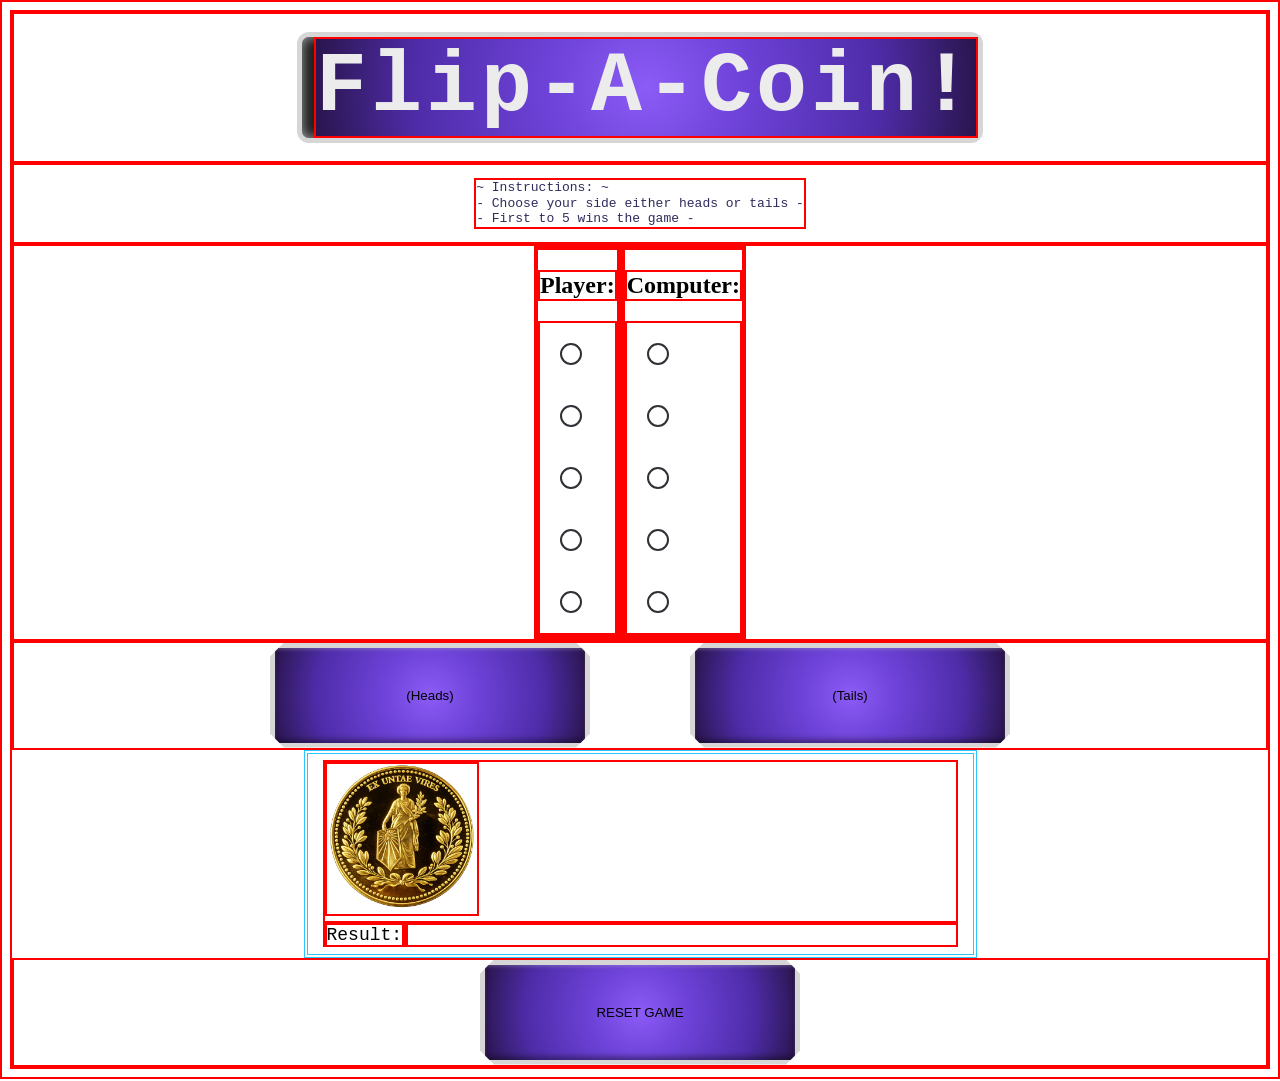
==== coinflip/coinflip.html @ ed6d00e7 "coinflip buttons connected" ====
<!DOCTYPE html>
<html lang="en">
    <head>
        <meta charset="UTF-8">
        <meta name="viewport" content="width=device-width, initial-scale=1.0">
        <title>Coin Flip Game</title>
        <link rel="stylesheet" href="coinflip.css">
        <script src="coinflip.js" defer></script>
    </head>
    <body>
        <header>
            <div class="title-box">
                <p class="hero">Flip-A-Coin!</p>
            </div>
        </header>
        <div id="instructions">
            <p class="rules">~ Instructions: ~
            <br>
            - Choose your side either heads or tails -
            <br>
            - First to 5 wins the game -</p>     
        </div>
        <div class="dots-scoreboard">
            <div class="dots-scores">
                <div class="player-side">
                    <h2>Player:</h2>
                    <div class="dots player-dots">
                        <span></span>
                        <span></span>
                        <span></span>
                        <span></span>
                        <span></span>
                    </div>
                </div>
            </div>
            <div class="dots-scores">
                <div class="computer-side">
                    <h2>Computer:</h2>   
                    <div class="dots computer-dots">          
                        <span></span>
                        <span></span>
                        <span></span>
                        <span></span>
                        <span></span>
                    </div>
                </div>
            </div>
        </div>
        <div id="choice-buttons">
            <button id="heads">(Heads)</button>
            <button id="tails">(Tails)</button>
        </div>
        <div class="winner-screen">
            <div class="coinflip">
                <img id="computer-choice-image" class="choice-display-image" src="coinflipImages/headsImage.jpg" alt="">
            </div>
            <div class="win-screen">
                <span class="screen-label">Result:</span>
                <span id="round-result-text"></span>
            </div>
        </div>
        <div class="reset-game">
            <button class="reset-button">RESET GAME</button>
        </div>
    </body>
</html>
---- coinflip/coinflip.css ----
* {
    border: 2px solid red;
}
/* Header section */

.title-box {
    width: fit-content;

    margin: 18px 40px;
    padding-left: 12px;
    border: 5px solid #d6d6d6;
    border-radius: 12px;
    background: linear-gradient(
        to bottom,
        #6a6a6a,
        #bdbdbd 18%,
        #f7f7f7 50%,
        #b8b8b8 82%,
        #666666
    );
    box-shadow:
        inset 0 0 12px rgba(255,255,255,.6),
        0 0 18px rgba(255,255,255,.25);
    background:#202020;
}
header {
    display: flex;
    justify-content: center;
}
.hero {
    margin: 0;
    font-size: 85px;
    font-family: monospace;
    font-weight: 900;
    letter-spacing: 4px;

    color: #ececec;
    background: radial-gradient(
        circle,
        #8b5cf6,
        #6d42d8 30%,
        #4e2ca8 70%,
        #2a154d
        );
    
}
#instructions {
    display: flex;
    flex-direction: column;
    align-items: center;
    margin: 0 0;
    line-height: 1.2;

    font-family: monospace;
    font-family: 18px;

    color: rgb(46, 44, 93);
}

/* Choice buttons */

#choice-buttons {
    display: flex;
    justify-content: center;

}
#heads {
    margin-right: 50px;

}
#tails {
    margin-left: 50px;
}
button {
    padding: 10px 20px;
    height: 105px;
    width: 320px;
    z-index: 1;
    cursor: pointer;

    background: radial-gradient(
        circle,
        #8b5cf6,
        #6d42d8 30%,
        #4e2ca8 70%,
        #2a154d
        );
    border: 5px solid #d6d6d6;
    box-shadow:
        inset 0 2px 3px rgba(255,255,255,.18),
        inset 0 -3px 6px rgba(0,0,0,.45);

    transition:
        transform .25s ease,
        box-shadow .25s ease,
        border-color .25s ease;

    clip-path: polygon(
        14px 0,
        calc(100% - 14px) 0,
        100% 14px,
        100% calc(100% - 14px),
        calc(100% - 14px) 100%,
        14px 100%,
        0 calc(100% - 14px),
        0 14px
        );    
}
button.choice-selected {
    transform: translateY(3px);

    border-color: #ff2a2a;

    background:
        radial-gradient(
            circle at center,
            rgba(255,0,0,.18) 0%,
            rgba(255,0,0,.08) 35%,
            rgba(255,0,0,0) 65%
        ),

        linear-gradient(
            to bottom,
            #4a4f56,
            #383d43 30%,
            #2f3136 70%,
            #232629
        );

    box-shadow:

        /* Metal highlights */
        inset 0 2px 3px rgba(255,255,255,.28),
        inset 0 -3px 6px rgba(0,0,0,.45),

        /* Red illumination from underneath */
        inset 0 0 20px rgba(255,0,0,.50),

        /* Outer glow */
        0 0 10px #ff4d4d,
        0 0 20px #ff0000,
        0 0 35px rgba(255,0,0,.85);
}
/* Dots Scoreboard */

.dots span {
    width: 18px;
    height: 18px;
    border: 2px solid #2f3136;
    border-radius: 50%;
    margin: 20px;
}

.dots {
    display: flex;
    flex-direction: column;
}
.player-side {
    display: flex;
    flex-direction: column;
    
}
.computer-side {
    display: flex;
    flex-direction: column;
   
}
.dots-scoreboard {
    display: flex;
    justify-content: center;
}
.dot-active {
    background: radial-gradient(
        circle,
        #ff9b9b 0%,
        #ff2a2a 55%,
        #900000 100%
    );
    box-shadow:
        0 0 8px #ff4d4d,
        0 0 18px #ff0000;
}

/* Winnder Screen */
.coin-rolling {
    filter: blur(3px);
}
.winner-screen {
    display: flex;
    flex-direction: column;
    justify-content: center;

    width: 635px;
    height: 200px;
    margin: 0px auto;
    padding: 0px 15px;

    border: 4px double #2ac6ff;
}
.choice-display-image {
    height: 150px;
    width: auto;
}
.winner-screen {
    font-family: monospace;
    font-size: 18px;
}
#round-result-text {
    font-family: monospace;
    font-size: 18px;
}
/* Reset button */
.reset-game {
    display: flex;
    justify-content: center;
}
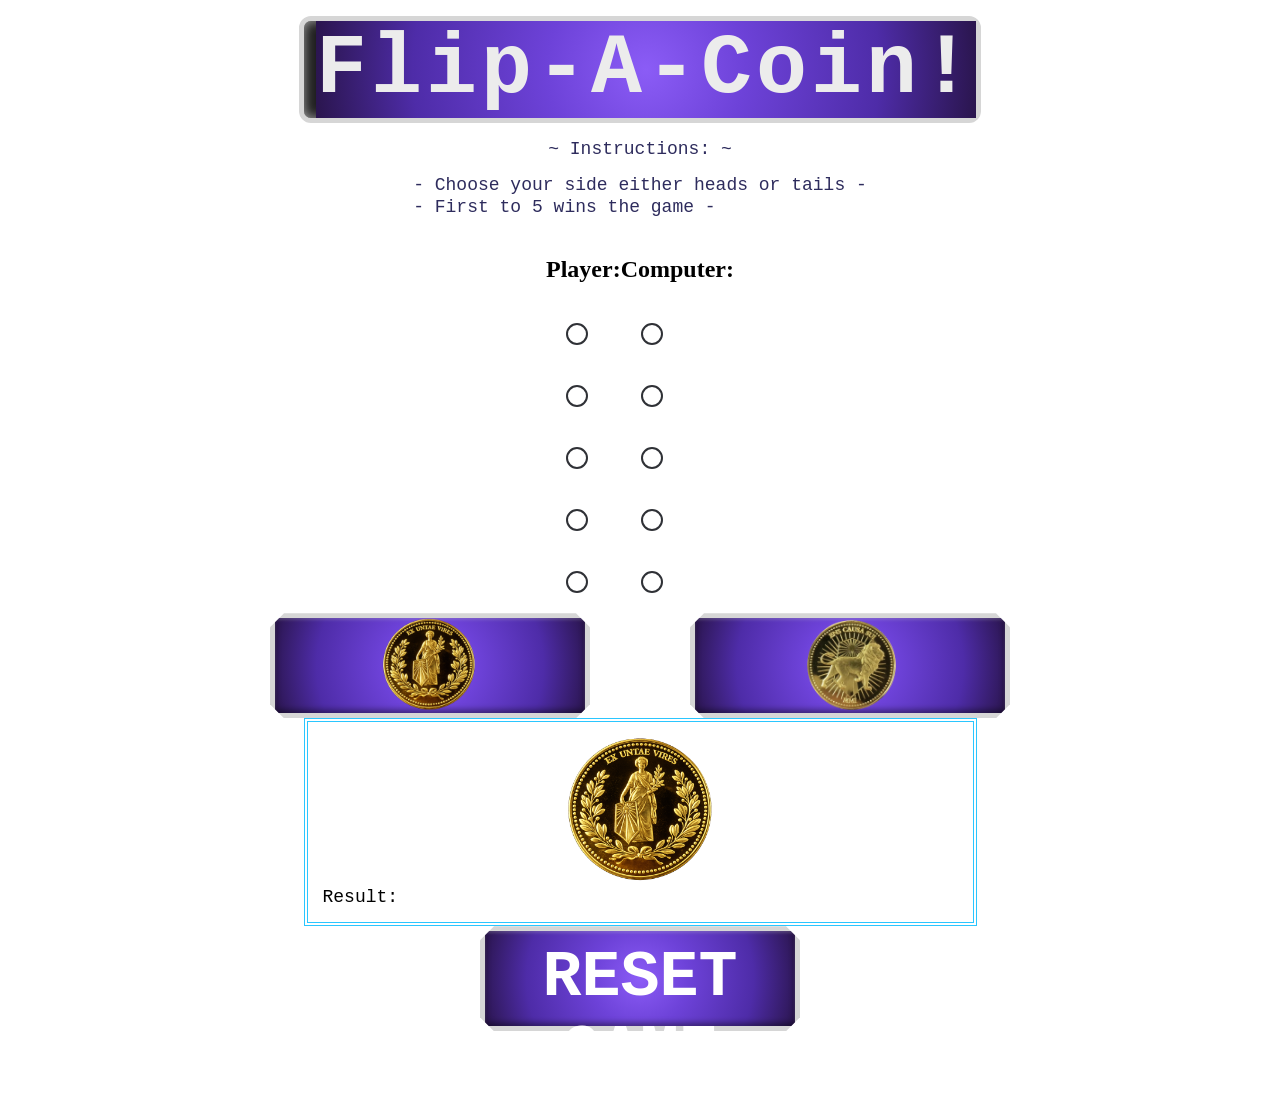
==== commit a825eb4d: "V1 of coincflip completed with popups" ====
--- a/coinflip/coinflip.html
+++ b/coinflip/coinflip.html
@@ -14,11 +14,15 @@
             </div>
         </header>
         <div id="instructions">
-            <p class="rules">~ Instructions: ~
-            <br>
-            - Choose your side either heads or tails -
-            <br>
-            - First to 5 wins the game -</p>     
+            <div id="rules-top">
+                <p class="rules">~ Instructions: ~
+            </div>
+            <div id="rules-bottom">
+                <br>
+                - Choose your side either heads or tails -
+                <br>
+                - First to 5 wins the game -</p>
+            </div>  
         </div>
         <div class="dots-scoreboard">
             <div class="dots-scores">
@@ -47,8 +51,12 @@
             </div>
         </div>
         <div id="choice-buttons">
-            <button id="heads">(Heads)</button>
-            <button id="tails">(Tails)</button>
+            <button id="heads">
+                <img src="coinflipImages/headsImage.jpg" alt="Heads" class="heads-img">
+            </button>
+            <button id="tails">
+                <img src="coinflipImages/tailsImage.jpg" alt="tails" class="tails-img">
+            </button>
         </div>
         <div class="winner-screen">
             <div class="coinflip">
@@ -62,5 +70,15 @@
         <div class="reset-game">
             <button class="reset-button">RESET GAME</button>
         </div>
+
+        <!--Game over popup-->
+         <div id="game-over-popup" class="hidden">
+            <div class="game-over-box">
+                <h1 id="game-over-title">Game Over!</h1>
+                <img id="game-over-image" src="" alt="">
+                <p id="game-over-message"></p>
+                <button id="final-reset-button">RESET GAME</button>
+            </div>
+        </div>
     </body>
 </html>
--- a/coinflip/coinflip.css
+++ b/coinflip/coinflip.css
@@ -1,6 +1,4 @@
-* {
-    border: 2px solid red;
-}
+
 /* Header section */
 
 .title-box {
@@ -26,6 +24,9 @@
 header {
     display: flex;
     justify-content: center;
+    padding: 0 0;
+    margin-top: -10px;
+    
 }
 .hero {
     margin: 0;
@@ -44,11 +45,21 @@
         );
     
 }
+#rules-top {
+    margin-top: -20px;
+    font-size: 18px;
+}
+#rules-bottom {
+    margin-top: -25px;
+    padding: 0 0;
+    font-size: 18px;
+}
 #instructions {
     display: flex;
     flex-direction: column;
     align-items: center;
     margin: 0 0;
+    padding: 0 0;
     line-height: 1.2;
 
     font-family: monospace;
@@ -63,6 +74,24 @@
     display: flex;
     justify-content: center;
 
+}
+.heads-img {
+    display: flex;
+    z-index: 2;
+    height: 96px;
+    width: auto;
+
+    margin-top: -10px;
+    margin-left: 86px;
+}
+.tails-img {
+    display: flex;
+    z-index: 2;
+    height: 90px;
+    width: auto;
+
+    margin-top: -8px;
+    margin-left: 92px;
 }
 #heads {
     margin-right: 50px;
@@ -181,7 +210,11 @@
         0 0 18px #ff0000;
 }
 
-/* Winnder Screen */
+/* Winner Screen */
+.coinflip {
+    display: flex;
+    justify-content: center;
+}
 .coin-rolling {
     filter: blur(3px);
 }
@@ -213,4 +246,88 @@
 .reset-game {
     display: flex;
     justify-content: center;
-}+}
+.reset-button {
+    font-family: monospace;
+    font-size: 65px;
+    font-weight: 900;
+    color: white;
+}
+
+/* Popup */
+
+#game-over-popup {
+    position: fixed;
+    inset: 0;
+
+    display: flex;
+    justify-content: center;
+    align-items: center;
+
+    background-color: rgba(0, 0, 0, 0.9);
+
+    z-index: 2000;
+}
+#game-over-popup.hidden {
+    display: none;
+}
+
+.game-over-box {
+    width: 700px;
+    max-width: 85%;
+
+    padding: 50px;
+
+    background-color: slategrey;
+
+    border: 6px double #f6f4f4;
+    border-radius: 18px;
+
+    text-align: center;
+
+    box-shadow:
+        0 0 25px #ff2a2a,
+        0 0 60px rgba(255, 0, 0, 0.8);
+
+     display: flex;
+    flex-direction: column;
+    align-items: center;
+}
+
+
+#game-over-title {
+    color: #ff2a2a;
+    font-family: monospace;
+    font-size: 49px;
+
+    text-shadow:
+        0 0 10px #ff2a2a,
+        0 0 25px #ff0000;
+}
+
+#game-over-message {
+    color: white;
+    font-family: monospace;
+    font-size: 24px;
+    text-align: center;
+}
+
+#game-over-image {
+    width: 400px;
+    max-width: 90%;
+    height: auto;
+
+    display: block;
+    margin: 25px auto;
+}
+
+#final-reset-button {
+    width: 220px;
+    height: 70px;
+
+    font-size: 22px;
+    
+    display: block;
+    margin: 30px auto 0 auto;
+}
+
